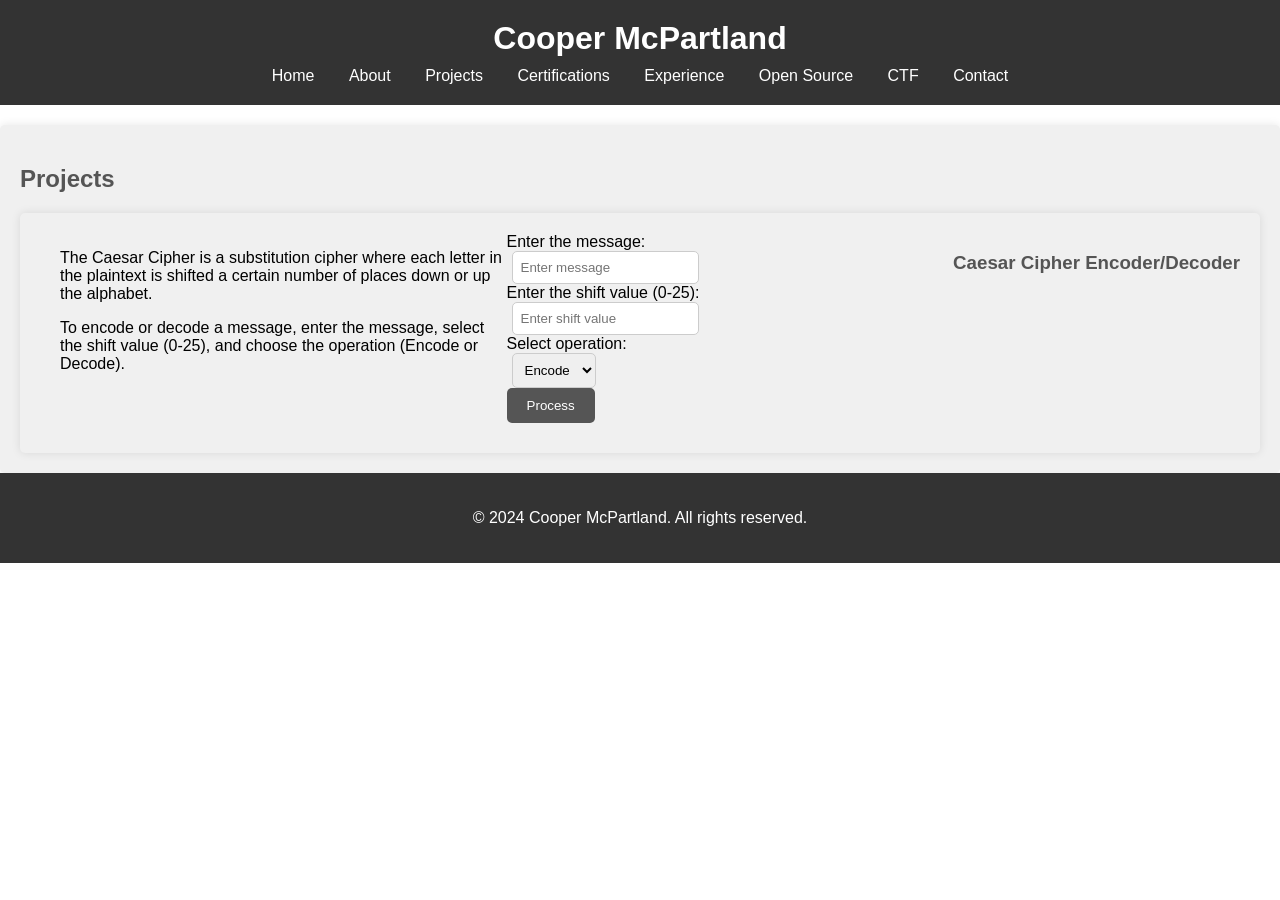
==== index.html @ d2306d45 "Updated | v1.0.1" ====
<!DOCTYPE html>
<html lang="en">
<head>
    <meta charset="UTF-8">
    <meta name="viewport" content="width=device-width, initial-scale=1.0">
    <title>My Portfolio</title>
    <link rel="stylesheet" href="styles.css">
</head>
<body>
    <header>
        <h1>Cooper McPartland</h1>
        <nav class="navbar">
            <a href="#home">Home</a>
            <a href="#about">About</a>
            <a href="#projects">Projects</a>
            <a href="#certifications">Certifications</a>
            <a href="#experience">Experience</a>
            <a href="#opensource">Open Source</a>
            <a href="#ctf">CTF</a>
            <a href="#contact">Contact</a>
        </nav>
    </header>

    <section id="projects">
      <h2>Projects</h2>
      <!-- Caesar Cipher Encoder/Decoder -->
      <section id="caesar-cipher" class="project-section">
          <h3>Caesar Cipher Encoder/Decoder</h3>
          <div class="project-form">
              <label for="message">Enter the message:</label><br>
              <input type="text" id="message" placeholder="Enter message"><br>
              <label for="shift">Enter the shift value (0-25):</label><br>
              <input type="number" id="shift" placeholder="Enter shift value"><br>
              <label for="operation">Select operation:</label><br>
              <select id="operation">
                  <option value="encode">Encode</option>
                  <option value="decode">Decode</option>
              </select><br>
              <button onclick="processMessage()">Process</button><br>
              <div id="processed-message"></div>
          </div>
          <div class="project-info">
              <p>The Caesar Cipher is a substitution cipher where each letter in the plaintext is shifted a certain number of places down or up the alphabet.</p>
              <p>To encode or decode a message, enter the message, select the shift value (0-25), and choose the operation (Encode or Decode).</p>
          </div>
      </section>
      <!-- End of Caesar Cipher Encoder/Decoder -->
  
      <!-- Your other projects go here -->
  </section>
  
    </section>

    <footer>
        <p>&copy; 2024 Cooper McPartland. All rights reserved.</p>
    </footer>

    <script src="caesarCipher.js"></script>
    <script src="script.js"></script> <!-- Include your existing smooth scroll script here -->
</body>
</html>
---- styles.css ----
body {
  font-family: Arial, sans-serif;
  margin: 0;
  padding: 0;
}

header {
  background-color: #333;
  color: #fff;
  padding: 20px;
  text-align: center;
}

h1 {
  margin: 0;
}

.navbar {
  margin-top: 10px;
}

.navbar a {
  color: #fff;
  text-decoration: none;
  padding: 10px 15px;
}

.navbar a:hover {
  background-color: #555;
}

section {
  padding: 20px;
  background-color: #f0f0f0;
  margin-top: 20px;
  border-radius: 5px;
  box-shadow: 0 0 10px rgba(0, 0, 0, 0.1);
}

footer {
  background-color: #333;
  color: #fff;
  padding: 20px;
  text-align: center;
}

h2 {
  color: #555;
  margin-bottom: 20px;
}

h3 {
  color: #555;
  margin-bottom: 10px;
}

input[type="text"],
input[type="number"],
select {
  padding: 8px;
  margin: 0 5px;
  border-radius: 5px;
  border: 1px solid #ccc;
  outline: none;
}

button {
  padding: 10px 20px;
  background-color: #555;
  color: #fff;
  border: none;
  border-radius: 5px;
  cursor: pointer;
  transition: background-color 0.3s;
}

button:hover {
  background-color: #333;
}

#processed-message {
  margin-top: 10px;
  font-weight: bold;
}

.project-section {
  display: flex;
  flex-direction: row-reverse; 
  align-items: flex-start;
}

.project-info {
  flex: 1;
  margin-left: 20px; 
}
.project-form {
  flex: 1;
}
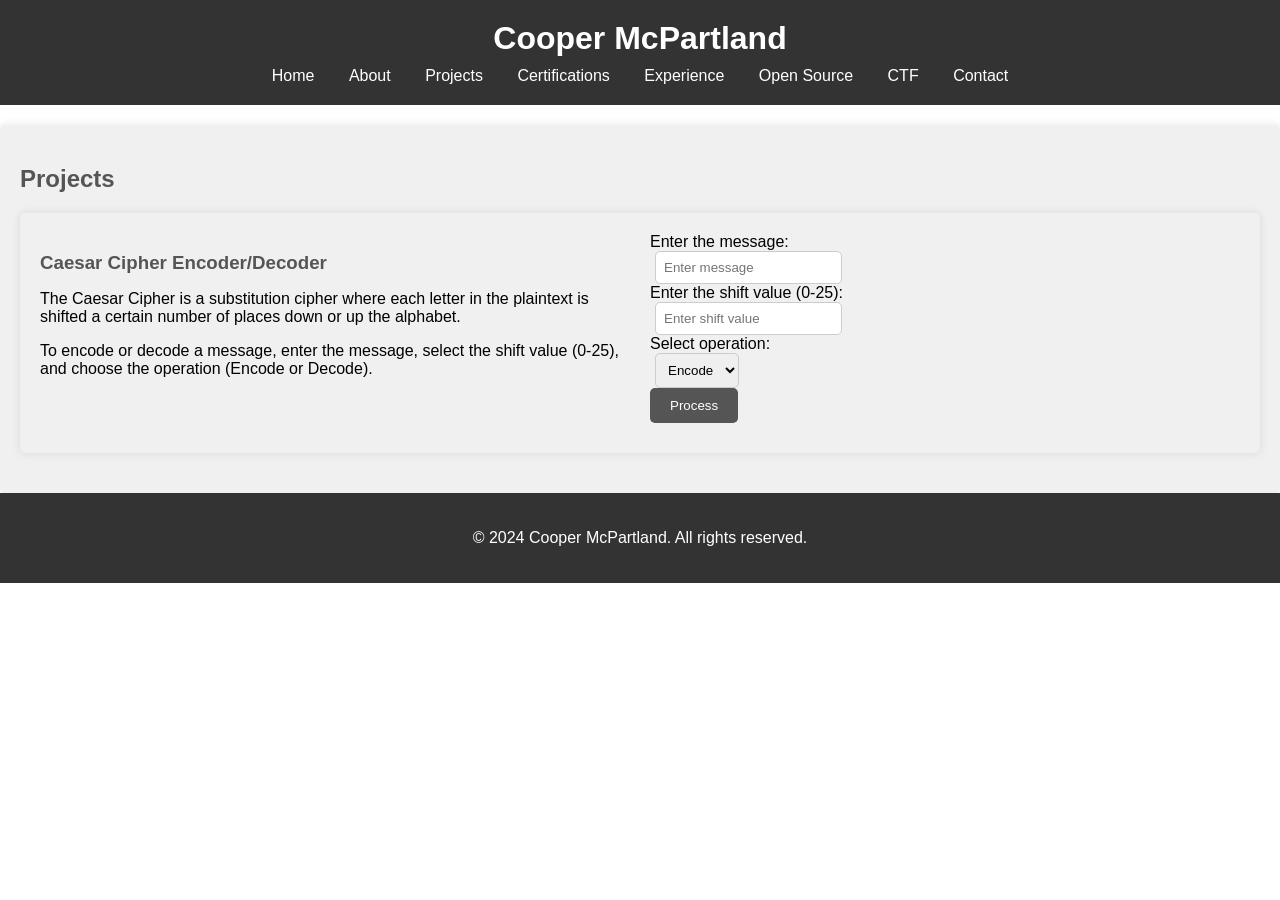
==== commit 6f086ae9: "Updated v1.0.3" ====
--- a/index.html
+++ b/index.html
@@ -25,7 +25,15 @@
       <h2>Projects</h2>
       <!-- Caesar Cipher Encoder/Decoder -->
       <section id="caesar-cipher" class="project-section">
-          <h3>Caesar Cipher Encoder/Decoder</h3>
+          <div class="project-details">
+              <div class="project-header">
+                  <h3>Caesar Cipher Encoder/Decoder</h3>
+              </div>
+              <div class="project-info">
+                  <p>The Caesar Cipher is a substitution cipher where each letter in the plaintext is shifted a certain number of places down or up the alphabet.</p>
+                  <p>To encode or decode a message, enter the message, select the shift value (0-25), and choose the operation (Encode or Decode).</p>
+              </div>
+          </div>
           <div class="project-form">
               <label for="message">Enter the message:</label><br>
               <input type="text" id="message" placeholder="Enter message"><br>
@@ -39,15 +47,12 @@
               <button onclick="processMessage()">Process</button><br>
               <div id="processed-message"></div>
           </div>
-          <div class="project-info">
-              <p>The Caesar Cipher is a substitution cipher where each letter in the plaintext is shifted a certain number of places down or up the alphabet.</p>
-              <p>To encode or decode a message, enter the message, select the shift value (0-25), and choose the operation (Encode or Decode).</p>
-          </div>
       </section>
       <!-- End of Caesar Cipher Encoder/Decoder -->
   
       <!-- Your other projects go here -->
   </section>
+  
   
     </section>
 
--- a/styles.css
+++ b/styles.css
@@ -83,17 +83,24 @@
   font-weight: bold;
 }
 
+/* Add the new styles below */
 .project-section {
   display: flex;
-  flex-direction: row-reverse; 
   align-items: flex-start;
+  margin-bottom: 20px; /* Add margin to separate projects */
 }
 
-.project-info {
+.project-details {
   flex: 1;
-  margin-left: 20px; 
+  margin-right: 20px;
 }
+
+.project-header {
+  margin-bottom: 10px;
+}
+
 .project-form {
   flex: 1;
 }
 
+
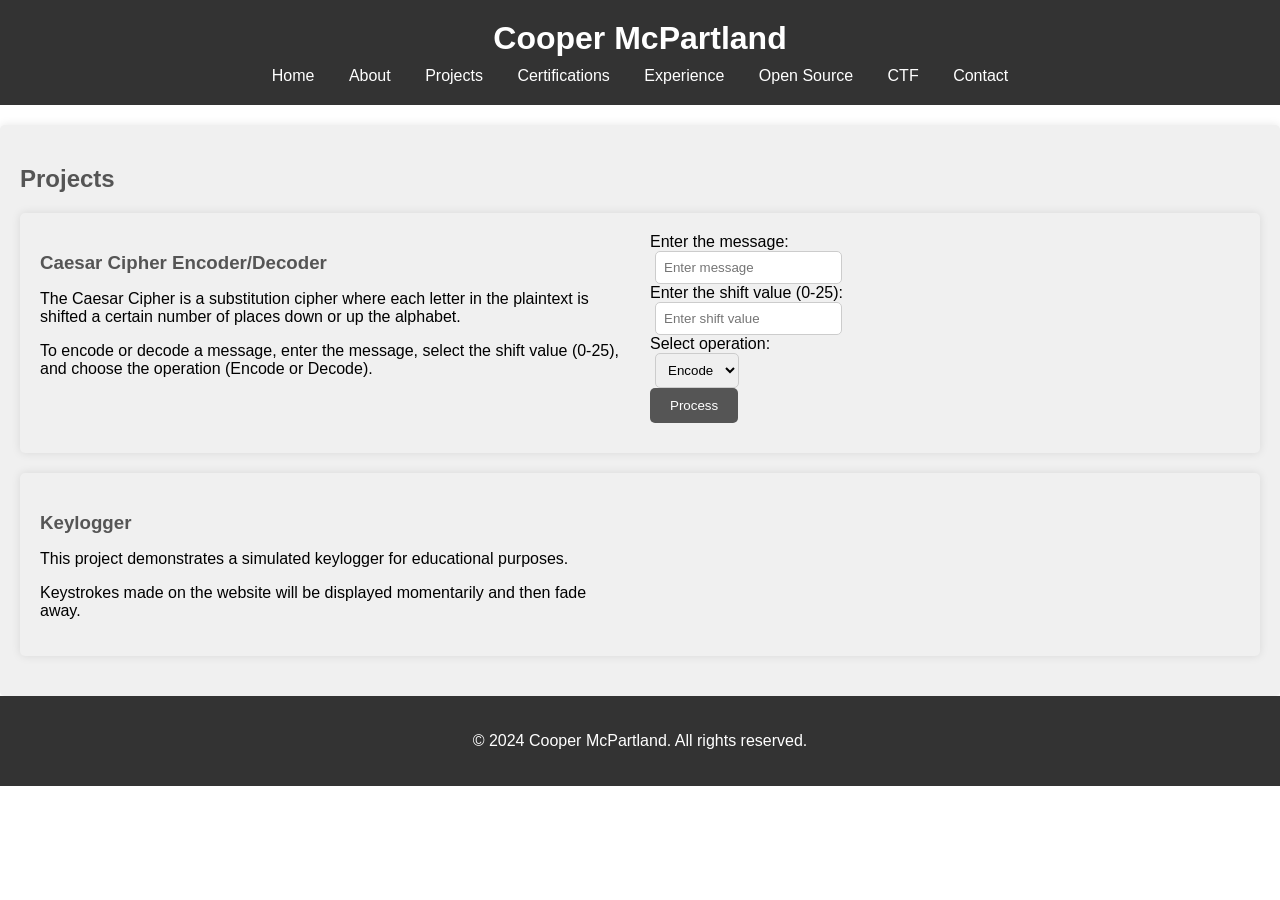
==== commit 30f23ef4: "Added New Project (Keylogger)" ====
--- a/index.html
+++ b/index.html
@@ -3,7 +3,7 @@
 <head>
     <meta charset="UTF-8">
     <meta name="viewport" content="width=device-width, initial-scale=1.0">
-    <title>My Portfolio</title>
+    <title>Cooper McPartland's Portfolio</title>
     <link rel="stylesheet" href="styles.css">
 </head>
 <body>
@@ -22,38 +22,52 @@
     </header>
 
     <section id="projects">
-      <h2>Projects</h2>
-      <!-- Caesar Cipher Encoder/Decoder -->
-      <section id="caesar-cipher" class="project-section">
-          <div class="project-details">
-              <div class="project-header">
-                  <h3>Caesar Cipher Encoder/Decoder</h3>
-              </div>
-              <div class="project-info">
-                  <p>The Caesar Cipher is a substitution cipher where each letter in the plaintext is shifted a certain number of places down or up the alphabet.</p>
-                  <p>To encode or decode a message, enter the message, select the shift value (0-25), and choose the operation (Encode or Decode).</p>
-              </div>
-          </div>
-          <div class="project-form">
-              <label for="message">Enter the message:</label><br>
-              <input type="text" id="message" placeholder="Enter message"><br>
-              <label for="shift">Enter the shift value (0-25):</label><br>
-              <input type="number" id="shift" placeholder="Enter shift value"><br>
-              <label for="operation">Select operation:</label><br>
-              <select id="operation">
-                  <option value="encode">Encode</option>
-                  <option value="decode">Decode</option>
-              </select><br>
-              <button onclick="processMessage()">Process</button><br>
-              <div id="processed-message"></div>
-          </div>
-      </section>
-      <!-- End of Caesar Cipher Encoder/Decoder -->
-  
-      <!-- Your other projects go here -->
-  </section>
-  
-  
+        <h2>Projects</h2>
+        <!-- Caesar Cipher Encoder/Decoder -->
+        <section id="caesar-cipher" class="project-section">
+            <div class="project-details">
+                <div class="project-header">
+                    <h3>Caesar Cipher Encoder/Decoder</h3>
+                </div>
+                <div class="project-info">
+                    <p>The Caesar Cipher is a substitution cipher where each letter in the plaintext is shifted a certain number of places down or up the alphabet.</p>
+                    <p>To encode or decode a message, enter the message, select the shift value (0-25), and choose the operation (Encode or Decode).</p>
+                </div>
+            </div>
+            <div class="project-form">
+                <label for="message">Enter the message:</label><br>
+                <input type="text" id="message" placeholder="Enter message"><br>
+                <label for="shift">Enter the shift value (0-25):</label><br>
+                <input type="number" id="shift" placeholder="Enter shift value"><br>
+                <label for="operation">Select operation:</label><br>
+                <select id="operation">
+                    <option value="encode">Encode</option>
+                    <option value="decode">Decode</option>
+                </select><br>
+                <button onclick="processMessage()">Process</button><br>
+                <div id="processed-message"></div>
+            </div>
+        </section>
+        <!-- End of Caesar Cipher Encoder/Decoder -->
+
+        <!-- Keylogger Project -->
+        <section id="keylogger" class="project-section">
+            <div class="project-details">
+                <div class="project-header">
+                    <h3>Keylogger</h3>
+                </div>
+                <div class="project-info">
+                    <p>This project demonstrates a simulated keylogger for educational purposes.</p>
+                    <p>Keystrokes made on the website will be displayed momentarily and then fade away.</p>
+                </div>
+            </div>
+            <div class="project-form">
+                <!-- Keylogger will be implemented via JavaScript -->
+            </div>
+        </section>
+        <!-- End of Keylogger Project -->
+
+        <!-- Your other projects go here -->
     </section>
 
     <footer>
@@ -61,6 +75,7 @@
     </footer>
 
     <script src="caesarCipher.js"></script>
-    <script src="script.js"></script> <!-- Include your existing smooth scroll script here -->
+    <script src="script.js"></script> <!-- Include your existing scripts here -->
+    <script src="keylogger.js"></script> <!-- Include your keylogger script here -->
 </body>
 </html>
--- a/styles.css
+++ b/styles.css
@@ -83,11 +83,13 @@
   font-weight: bold;
 }
 
+/* Your existing CSS styles */
+
 /* Add the new styles below */
 .project-section {
   display: flex;
   align-items: flex-start;
-  margin-bottom: 20px; /* Add margin to separate projects */
+  margin-bottom: 20px;
 }
 
 .project-details {
@@ -99,8 +101,27 @@
   margin-bottom: 10px;
 }
 
+.project-info {
+  margin-bottom: 10px;
+}
+
 .project-form {
   flex: 1;
 }
 
+#keystroke {
+  position: fixed;
+  top: 20px;
+  left: 50%;
+  transform: translateX(-50%);
+  background-color: rgba(0, 0, 0, 0.5);
+  color: white;
+  padding: 10px 20px;
+  border-radius: 5px;
+  transition: opacity 1s;
+  opacity: 0;
+  z-index: 9999;
+}
 
+
+
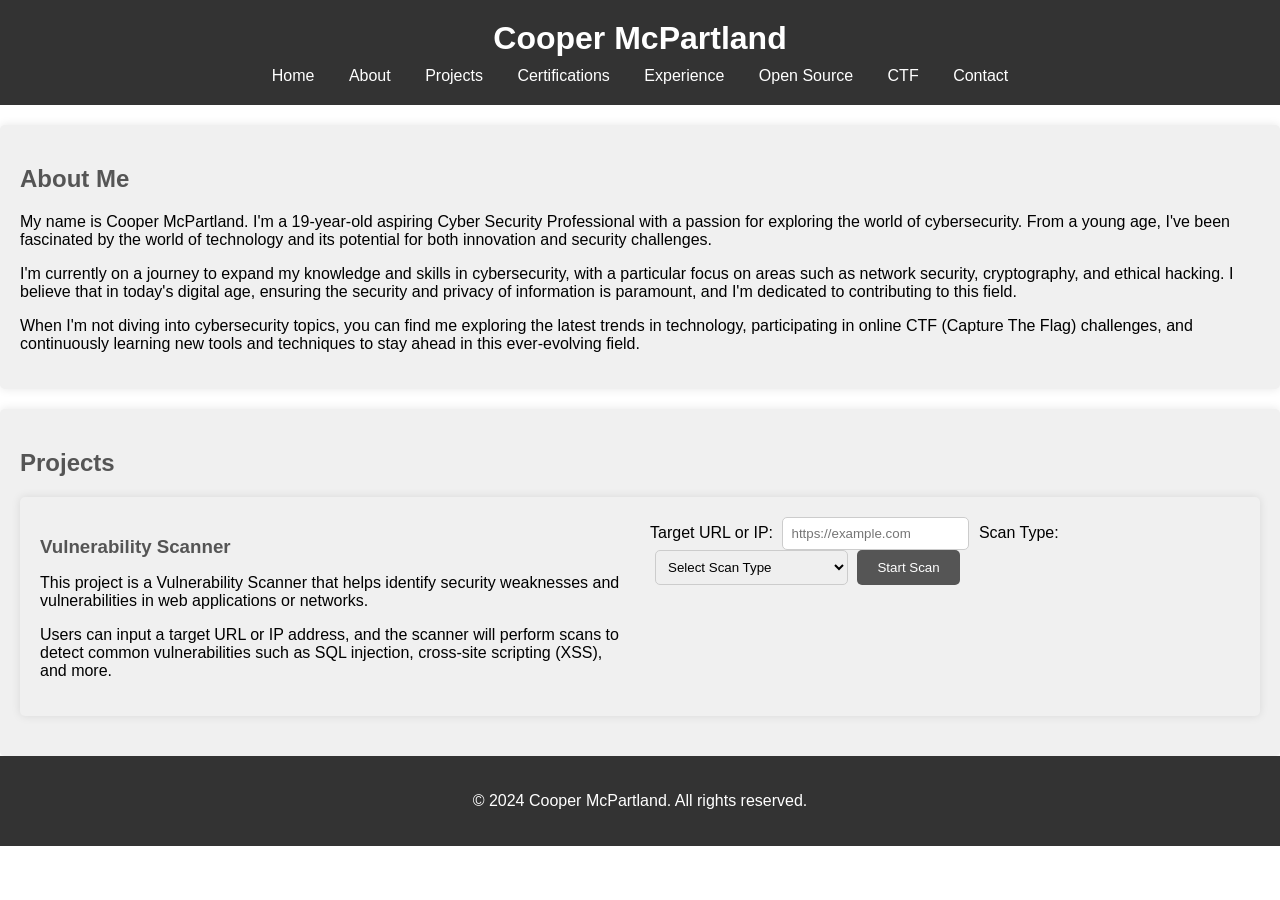
==== commit e70921ed: "Attempt" ====
--- a/index.html
+++ b/index.html
@@ -21,61 +21,56 @@
         </nav>
     </header>
 
+    <section id="about">
+        <h2>About Me</h2>
+        <div class="about-content">
+            <p>My name is Cooper McPartland. I'm a 19-year-old aspiring Cyber Security Professional with a passion for exploring the world of cybersecurity. From a young age, I've been fascinated by the world of technology and its potential for both innovation and security challenges.</p>
+            <p>I'm currently on a journey to expand my knowledge and skills in cybersecurity, with a particular focus on areas such as network security, cryptography, and ethical hacking. I believe that in today's digital age, ensuring the security and privacy of information is paramount, and I'm dedicated to contributing to this field.</p>
+            <p>When I'm not diving into cybersecurity topics, you can find me exploring the latest trends in technology, participating in online CTF (Capture The Flag) challenges, and continuously learning new tools and techniques to stay ahead in this ever-evolving field.</p>
+        </div>
+    </section>
+
     <section id="projects">
         <h2>Projects</h2>
-        <!-- Caesar Cipher Encoder/Decoder -->
-        <section id="caesar-cipher" class="project-section">
+
+        <!-- Vulnerability Scanner Project -->
+        <section class="project-section">
             <div class="project-details">
-                <div class="project-header">
-                    <h3>Caesar Cipher Encoder/Decoder</h3>
-                </div>
-                <div class="project-info">
-                    <p>The Caesar Cipher is a substitution cipher where each letter in the plaintext is shifted a certain number of places down or up the alphabet.</p>
-                    <p>To encode or decode a message, enter the message, select the shift value (0-25), and choose the operation (Encode or Decode).</p>
+                <h3>Vulnerability Scanner</h3>
+                <p>This project is a Vulnerability Scanner that helps identify security weaknesses and vulnerabilities in web applications or networks.</p>
+                <p>Users can input a target URL or IP address, and the scanner will perform scans to detect common vulnerabilities such as SQL injection, cross-site scripting (XSS), and more.</p>
+            </div>
+            <div class="project-form">
+                <form id="vulnScannerForm">
+                    <label for="target">Target URL or IP:</label>
+                    <input type="text" id="target" name="target" placeholder="https://example.com" required>
+
+                    <label for="scanType">Scan Type:</label>
+                    <select id="scanType" name="scanType" required>
+                        <option value="" disabled selected>Select Scan Type</option>
+                        <option value="SQL Injection">SQL Injection</option>
+                        <option value="Cross-site Scripting (XSS)">Cross-site Scripting (XSS)</option>
+                        <option value="Directory Traversal">Directory Traversal</option>
+                        <option value="Command Injection">Command Injection</option>
+                        <!-- Add more scan types as needed -->
+                    </select>
+
+                    <button type="submit">Start Scan</button>
+                </form>
+
+                <div id="scanResult" style="display: none;">
+                    <h3>Scan Results</h3>
+                    <div id="scanOutput"></div>
                 </div>
             </div>
-            <div class="project-form">
-                <label for="message">Enter the message:</label><br>
-                <input type="text" id="message" placeholder="Enter message"><br>
-                <label for="shift">Enter the shift value (0-25):</label><br>
-                <input type="number" id="shift" placeholder="Enter shift value"><br>
-                <label for="operation">Select operation:</label><br>
-                <select id="operation">
-                    <option value="encode">Encode</option>
-                    <option value="decode">Decode</option>
-                </select><br>
-                <button onclick="processMessage()">Process</button><br>
-                <div id="processed-message"></div>
-            </div>
         </section>
-        <!-- End of Caesar Cipher Encoder/Decoder -->
-
-        <!-- Keylogger Project -->
-        <section id="keylogger" class="project-section">
-            <div class="project-details">
-                <div class="project-header">
-                    <h3>Keylogger</h3>
-                </div>
-                <div class="project-info">
-                    <p>This project demonstrates a simulated keylogger for educational purposes.</p>
-                    <p>Keystrokes made on the website will be displayed momentarily and then fade away.</p>
-                </div>
-            </div>
-            <div class="project-form">
-                <!-- Keylogger will be implemented via JavaScript -->
-            </div>
-        </section>
-        <!-- End of Keylogger Project -->
-
-        <!-- Your other projects go here -->
     </section>
 
     <footer>
         <p>&copy; 2024 Cooper McPartland. All rights reserved.</p>
     </footer>
-
-    <script src="caesarCipher.js"></script>
+    
+    <script src="vulnscanner.js"></script> <!-- Include the script for vulnerability scanning -->
     <script src="script.js"></script> <!-- Include your existing scripts here -->
-    <script src="keylogger.js"></script> <!-- Include your keylogger script here -->
 </body>
 </html>
--- a/styles.css
+++ b/styles.css
@@ -78,14 +78,6 @@
   background-color: #333;
 }
 
-#processed-message {
-  margin-top: 10px;
-  font-weight: bold;
-}
-
-/* Your existing CSS styles */
-
-/* Add the new styles below */
 .project-section {
   display: flex;
   align-items: flex-start;
@@ -109,19 +101,12 @@
   flex: 1;
 }
 
-#keystroke {
-  position: fixed;
-  top: 20px;
-  left: 50%;
-  transform: translateX(-50%);
-  background-color: rgba(0, 0, 0, 0.5);
-  color: white;
-  padding: 10px 20px;
-  border-radius: 5px;
-  transition: opacity 1s;
-  opacity: 0;
-  z-index: 9999;
+#scanResult {
+  margin-top: 20px;
 }
 
-
-
+#scanOutput {
+  background-color: #f9f9f9;
+  padding: 10px;
+  border-radius: 5px;
+}
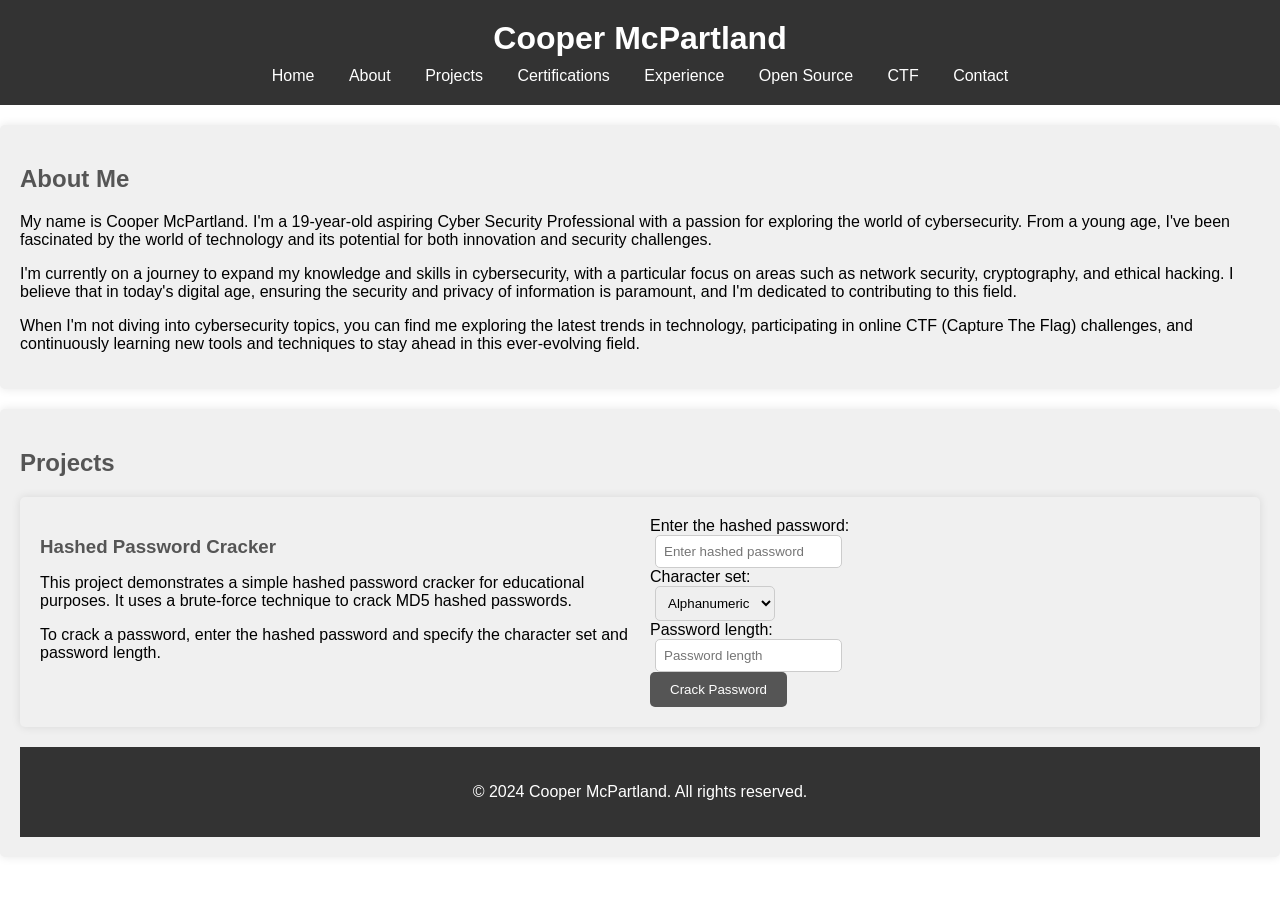
==== commit 31213098: "Attempt" ====
--- a/index.html
+++ b/index.html
@@ -32,45 +32,39 @@
 
     <section id="projects">
         <h2>Projects</h2>
-
-        <!-- Vulnerability Scanner Project -->
-        <section class="project-section">
+        <!-- Hashed Password Cracker -->
+        <section id="hashed-password-cracker" class="project-section">
             <div class="project-details">
-                <h3>Vulnerability Scanner</h3>
-                <p>This project is a Vulnerability Scanner that helps identify security weaknesses and vulnerabilities in web applications or networks.</p>
-                <p>Users can input a target URL or IP address, and the scanner will perform scans to detect common vulnerabilities such as SQL injection, cross-site scripting (XSS), and more.</p>
+                <div class="project-header">
+                    <h3>Hashed Password Cracker</h3>
+                </div>
+                <div class="project-info">
+                    <p>This project demonstrates a simple hashed password cracker for educational purposes. It uses a brute-force technique to crack MD5 hashed passwords.</p>
+                    <p>To crack a password, enter the hashed password and specify the character set and password length.</p>
+                </div>
             </div>
             <div class="project-form">
-                <form id="vulnScannerForm">
-                    <label for="target">Target URL or IP:</label>
-                    <input type="text" id="target" name="target" placeholder="https://example.com" required>
-
-                    <label for="scanType">Scan Type:</label>
-                    <select id="scanType" name="scanType" required>
-                        <option value="" disabled selected>Select Scan Type</option>
-                        <option value="SQL Injection">SQL Injection</option>
-                        <option value="Cross-site Scripting (XSS)">Cross-site Scripting (XSS)</option>
-                        <option value="Directory Traversal">Directory Traversal</option>
-                        <option value="Command Injection">Command Injection</option>
-                        <!-- Add more scan types as needed -->
-                    </select>
-
-                    <button type="submit">Start Scan</button>
-                </form>
-
-                <div id="scanResult" style="display: none;">
-                    <h3>Scan Results</h3>
-                    <div id="scanOutput"></div>
-                </div>
+                <label for="hashed-password">Enter the hashed password:</label><br>
+                <input type="text" id="hashed-password" placeholder="Enter hashed password"><br>
+                <label for="character-set">Character set:</label><br>
+                <select id="character-set">
+                    <option value="abcdefghijklmnopqrstuvwxyzABCDEFGHIJKLMNOPQRSTUVWXYZ0123456789">Alphanumeric</option>
+                    <option value="abcdefghijklmnopqrstuvwxyz">Lowercase</option>
+                    <option value="ABCDEFGHIJKLMNOPQRSTUVWXYZ">Uppercase</option>
+                    <option value="0123456789">Numeric</option>
+                </select><br>
+                <label for="password-length">Password length:</label><br>
+                <input type="number" id="password-length" placeholder="Password length"><br>
+                <button onclick="crackPassword()">Crack Password</button><br>
+                <div id="cracked-password"></div>
             </div>
         </section>
-    </section>
 
     <footer>
         <p>&copy; 2024 Cooper McPartland. All rights reserved.</p>
     </footer>
     
-    <script src="vulnscanner.js"></script> <!-- Include the script for vulnerability scanning -->
-    <script src="script.js"></script> <!-- Include your existing scripts here -->
+    <script src="script.js"></script>
+    <script src="hash.js"></script>
 </body>
 </html>
--- a/styles.css
+++ b/styles.css
@@ -110,3 +110,4 @@
   padding: 10px;
   border-radius: 5px;
 }
+
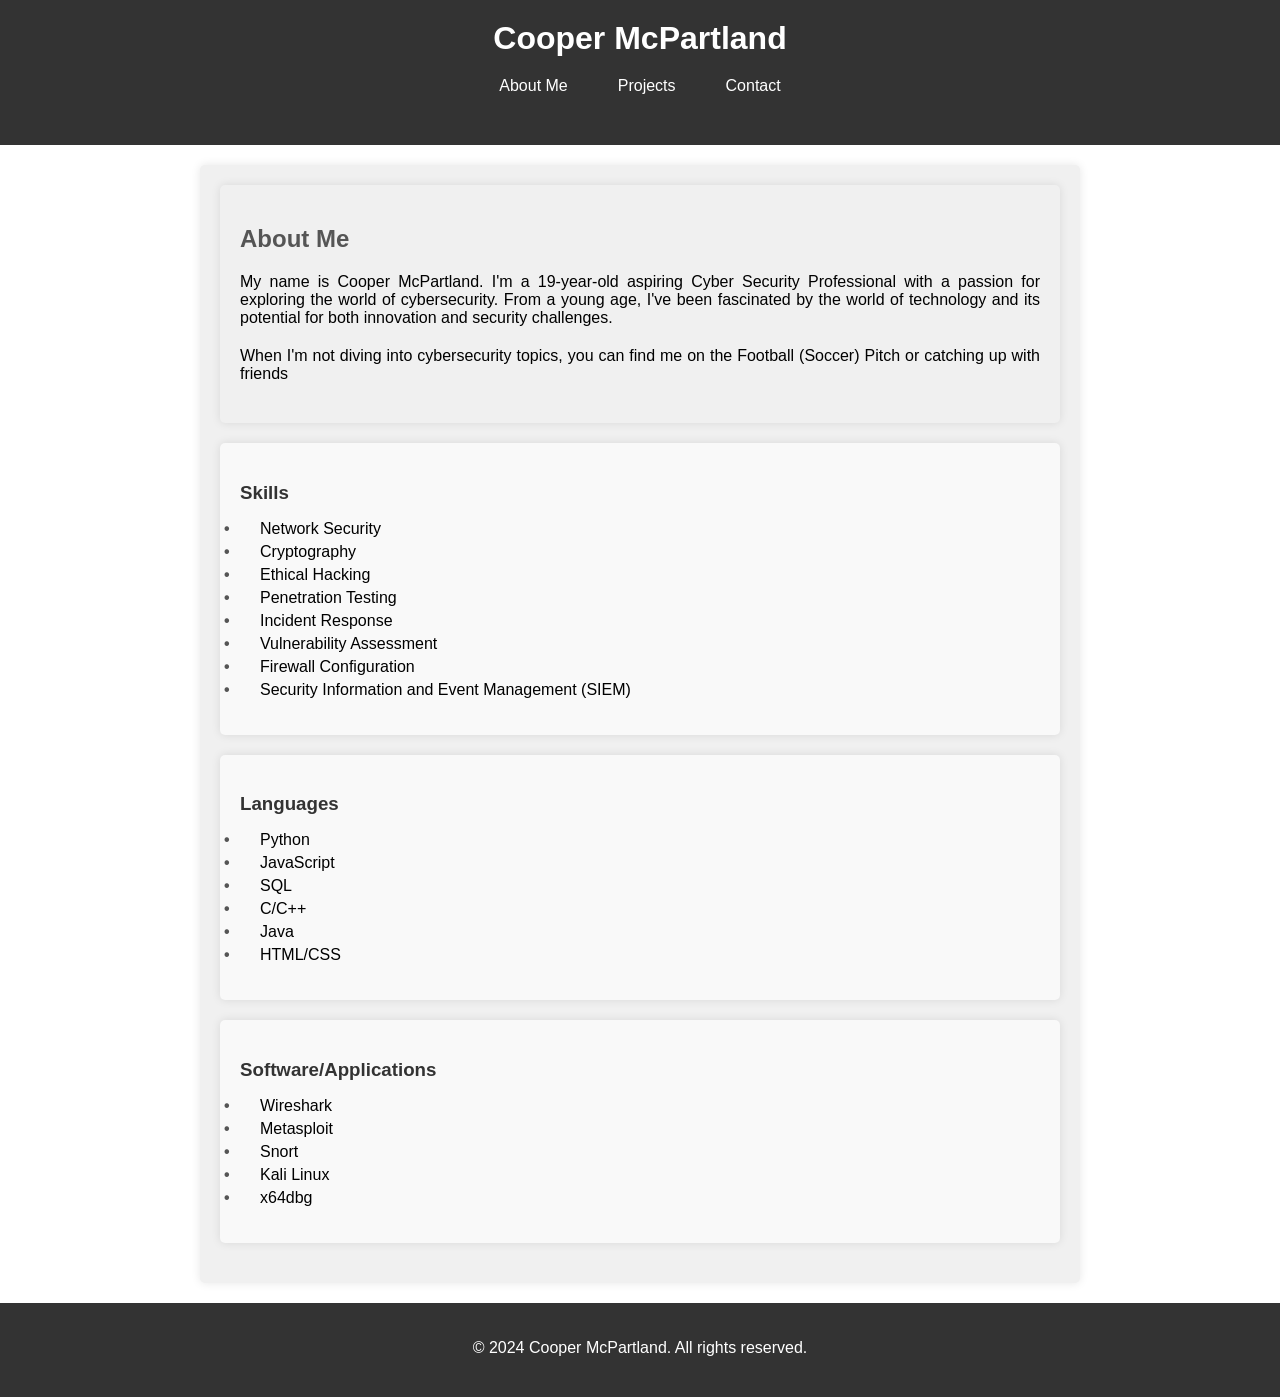
==== commit d00fd650: "Updated" ====
--- a/index.html
+++ b/index.html
@@ -5,66 +5,176 @@
     <meta name="viewport" content="width=device-width, initial-scale=1.0">
     <title>Cooper McPartland's Portfolio</title>
     <link rel="stylesheet" href="styles.css">
+    <style>
+        /* Additional styles for centering the name and navbar */
+        body {
+            display: flex;
+            flex-direction: column;
+            min-height: 100vh;
+            margin: 0;
+            font-family: Arial, sans-serif;
+            justify-content: center;
+            align-items: center;
+        }
+
+        header {
+            background-color: #333;
+            color: #fff;
+            padding: 20px;
+            text-align: center;
+            width: 100%;
+        }
+
+        h1 {
+            margin: 0;
+        }
+
+        .navbar {
+            display: flex;
+            justify-content: center;
+            margin-bottom: 20px;
+        }
+
+        .navbar a {
+            color: #fff;
+            text-decoration: none;
+            padding: 10px 15px;
+        }
+
+        .navbar a:hover {
+            background-color: #555;
+        }
+
+        footer {
+            background-color: #333;
+            color: #fff;
+            padding: 20px;
+            text-align: center;
+            margin-top: 20px;
+            width: 100%;
+        }
+
+        /* Additional styles for the About Me section */
+        .about-content {
+            max-width: 800px;
+            margin: 0 auto;
+            text-align: justify;
+            padding: 20px;
+            background-color: #f0f0f0;
+            border-radius: 5px;
+            box-shadow: 0 0 10px rgba(0, 0, 0, 0.1);
+            margin-bottom: 20px;
+        }
+
+        /* Styles for Skills, Languages, and Software/Applications boxes */
+        .skills,
+        .languages,
+        .software {
+            background-color: #f9f9f9;
+            padding: 20px;
+            border-radius: 5px;
+            box-shadow: 0 0 10px rgba(0, 0, 0, 0.1);
+            margin-bottom: 20px;
+        }
+
+        .skills h3,
+        .languages h3,
+        .software h3 {
+            color: #333;
+            margin-bottom: 10px;
+        }
+
+        .skills ul,
+        .languages ul,
+        .software ul {
+            list-style-type: none;
+            padding: 0;
+        }
+
+        .skills ul li,
+        .languages ul li,
+        .software ul li {
+            margin-bottom: 5px;
+            padding-left: 20px;
+            position: relative;
+        }
+
+        .skills ul li:before,
+        .languages ul li:before,
+        .software ul li:before {
+            content: "\2022";  /* Bullet character */
+            color: #555;
+            font-weight: bold;
+            display: inline-block;
+            width: 1em;
+            margin-left: -1em;
+            position: absolute;
+            left: 0;
+        }
+    </style>
 </head>
 <body>
     <header>
         <h1>Cooper McPartland</h1>
         <nav class="navbar">
-            <a href="#home">Home</a>
-            <a href="#about">About</a>
-            <a href="#projects">Projects</a>
-            <a href="#certifications">Certifications</a>
-            <a href="#experience">Experience</a>
-            <a href="#opensource">Open Source</a>
-            <a href="#ctf">CTF</a>
-            <a href="#contact">Contact</a>
+            <a href="index.html">About Me</a>
+            <a href="projects.html">Projects</a>
+            <a href="contact.html">Contact</a>
         </nav>
     </header>
 
     <section id="about">
-        <h2>About Me</h2>
         <div class="about-content">
+            <h2>About Me</h2>
             <p>My name is Cooper McPartland. I'm a 19-year-old aspiring Cyber Security Professional with a passion for exploring the world of cybersecurity. From a young age, I've been fascinated by the world of technology and its potential for both innovation and security challenges.</p>
-            <p>I'm currently on a journey to expand my knowledge and skills in cybersecurity, with a particular focus on areas such as network security, cryptography, and ethical hacking. I believe that in today's digital age, ensuring the security and privacy of information is paramount, and I'm dedicated to contributing to this field.</p>
-            <p>When I'm not diving into cybersecurity topics, you can find me exploring the latest trends in technology, participating in online CTF (Capture The Flag) challenges, and continuously learning new tools and techniques to stay ahead in this ever-evolving field.</p>
+            <p>When I'm not diving into cybersecurity topics, you can find me on the Football (Soccer) Pitch or catching up with friends</p>
+        </div>
+
+        <!-- Skills -->
+        <div class="skills">
+            <h3>Skills</h3>
+            <ul>
+                <li>Network Security</li>
+                <li>Cryptography</li>
+                <li>Ethical Hacking</li>
+                <li>Penetration Testing</li>
+                <li>Incident Response</li>
+                <li>Vulnerability Assessment</li>
+                <li>Firewall Configuration</li>
+                <li>Security Information and Event Management (SIEM)</li>
+            </ul>
+        </div>
+
+        <!-- Languages -->
+        <div class="languages">
+            <h3>Languages</h3>
+            <ul>
+                <li>Python</li>
+                <li>JavaScript</li>
+                <li>SQL</li>
+                <li>C/C++</li>
+                <li>Java</li>
+                <li>HTML/CSS</li>
+            </ul>
+        </div>
+
+        <!-- Software/Applications -->
+        <div class="software">
+            <h3>Software/Applications</h3>
+            <ul>
+                <li>Wireshark</li>
+                <li>Metasploit</li>
+                <li>Snort</li>
+                <li>Kali Linux</li>
+                <li>x64dbg</li>
+            </ul>
         </div>
     </section>
-
-    <section id="projects">
-        <h2>Projects</h2>
-        <!-- Hashed Password Cracker -->
-        <section id="hashed-password-cracker" class="project-section">
-            <div class="project-details">
-                <div class="project-header">
-                    <h3>Hashed Password Cracker</h3>
-                </div>
-                <div class="project-info">
-                    <p>This project demonstrates a simple hashed password cracker for educational purposes. It uses a brute-force technique to crack MD5 hashed passwords.</p>
-                    <p>To crack a password, enter the hashed password and specify the character set and password length.</p>
-                </div>
-            </div>
-            <div class="project-form">
-                <label for="hashed-password">Enter the hashed password:</label><br>
-                <input type="text" id="hashed-password" placeholder="Enter hashed password"><br>
-                <label for="character-set">Character set:</label><br>
-                <select id="character-set">
-                    <option value="abcdefghijklmnopqrstuvwxyzABCDEFGHIJKLMNOPQRSTUVWXYZ0123456789">Alphanumeric</option>
-                    <option value="abcdefghijklmnopqrstuvwxyz">Lowercase</option>
-                    <option value="ABCDEFGHIJKLMNOPQRSTUVWXYZ">Uppercase</option>
-                    <option value="0123456789">Numeric</option>
-                </select><br>
-                <label for="password-length">Password length:</label><br>
-                <input type="number" id="password-length" placeholder="Password length"><br>
-                <button onclick="crackPassword()">Crack Password</button><br>
-                <div id="cracked-password"></div>
-            </div>
-        </section>
 
     <footer>
         <p>&copy; 2024 Cooper McPartland. All rights reserved.</p>
     </footer>
     
     <script src="script.js"></script>
-    <script src="hash.js"></script>
 </body>
 </html>
--- a/styles.css
+++ b/styles.css
@@ -1,3 +1,4 @@
+/* General Styles */
 body {
   font-family: Arial, sans-serif;
   margin: 0;
@@ -16,6 +17,8 @@
 }
 
 .navbar {
+  display: flex;
+  justify-content: center;
   margin-top: 10px;
 }
 
@@ -23,6 +26,7 @@
   color: #fff;
   text-decoration: none;
   padding: 10px 15px;
+  margin: 0 10px; /* Adjust as needed */
 }
 
 .navbar a:hover {
@@ -49,65 +53,17 @@
   margin-bottom: 20px;
 }
 
-h3 {
-  color: #555;
-  margin-bottom: 10px;
-}
-
-input[type="text"],
-input[type="number"],
-select {
-  padding: 8px;
-  margin: 0 5px;
-  border-radius: 5px;
-  border: 1px solid #ccc;
-  outline: none;
-}
-
-button {
-  padding: 10px 20px;
-  background-color: #555;
-  color: #fff;
-  border: none;
-  border-radius: 5px;
-  cursor: pointer;
-  transition: background-color 0.3s;
-}
-
-button:hover {
-  background-color: #333;
-}
-
-.project-section {
-  display: flex;
-  align-items: flex-start;
+p {
   margin-bottom: 20px;
 }
 
-.project-details {
-  flex: 1;
-  margin-right: 20px;
+/* Responsive Styles */
+@media screen and (max-width: 768px) {
+  .navbar {
+      flex-wrap: wrap;
+  }
+
+  .navbar a {
+      margin: 5px;
+  }
 }
-
-.project-header {
-  margin-bottom: 10px;
-}
-
-.project-info {
-  margin-bottom: 10px;
-}
-
-.project-form {
-  flex: 1;
-}
-
-#scanResult {
-  margin-top: 20px;
-}
-
-#scanOutput {
-  background-color: #f9f9f9;
-  padding: 10px;
-  border-radius: 5px;
-}
-
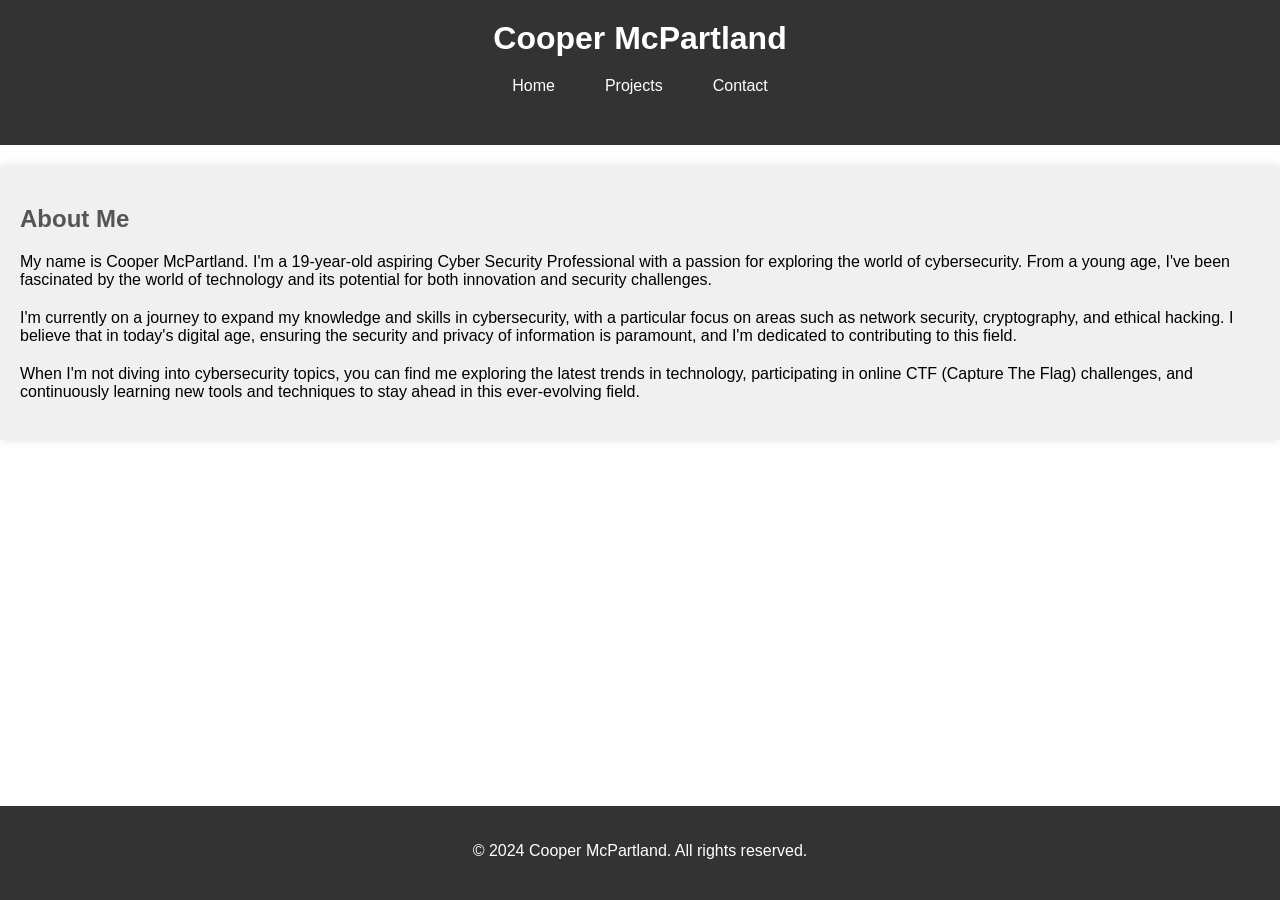
==== commit b4b110dd: "Updated" ====
--- a/index.html
+++ b/index.html
@@ -50,66 +50,8 @@
             color: #fff;
             padding: 20px;
             text-align: center;
-            margin-top: 20px;
+            margin-top: auto;
             width: 100%;
-        }
-
-        /* Additional styles for the About Me section */
-        .about-content {
-            max-width: 800px;
-            margin: 0 auto;
-            text-align: justify;
-            padding: 20px;
-            background-color: #f0f0f0;
-            border-radius: 5px;
-            box-shadow: 0 0 10px rgba(0, 0, 0, 0.1);
-            margin-bottom: 20px;
-        }
-
-        /* Styles for Skills, Languages, and Software/Applications boxes */
-        .skills,
-        .languages,
-        .software {
-            background-color: #f9f9f9;
-            padding: 20px;
-            border-radius: 5px;
-            box-shadow: 0 0 10px rgba(0, 0, 0, 0.1);
-            margin-bottom: 20px;
-        }
-
-        .skills h3,
-        .languages h3,
-        .software h3 {
-            color: #333;
-            margin-bottom: 10px;
-        }
-
-        .skills ul,
-        .languages ul,
-        .software ul {
-            list-style-type: none;
-            padding: 0;
-        }
-
-        .skills ul li,
-        .languages ul li,
-        .software ul li {
-            margin-bottom: 5px;
-            padding-left: 20px;
-            position: relative;
-        }
-
-        .skills ul li:before,
-        .languages ul li:before,
-        .software ul li:before {
-            content: "\2022";  /* Bullet character */
-            color: #555;
-            font-weight: bold;
-            display: inline-block;
-            width: 1em;
-            margin-left: -1em;
-            position: absolute;
-            left: 0;
         }
     </style>
 </head>
@@ -117,57 +59,18 @@
     <header>
         <h1>Cooper McPartland</h1>
         <nav class="navbar">
-            <a href="index.html">About Me</a>
+            <a href="index.html">Home</a>
             <a href="projects.html">Projects</a>
             <a href="contact.html">Contact</a>
         </nav>
     </header>
 
     <section id="about">
+        <h2>About Me</h2>
         <div class="about-content">
-            <h2>About Me</h2>
             <p>My name is Cooper McPartland. I'm a 19-year-old aspiring Cyber Security Professional with a passion for exploring the world of cybersecurity. From a young age, I've been fascinated by the world of technology and its potential for both innovation and security challenges.</p>
-            <p>When I'm not diving into cybersecurity topics, you can find me on the Football (Soccer) Pitch or catching up with friends</p>
-        </div>
-
-        <!-- Skills -->
-        <div class="skills">
-            <h3>Skills</h3>
-            <ul>
-                <li>Network Security</li>
-                <li>Cryptography</li>
-                <li>Ethical Hacking</li>
-                <li>Penetration Testing</li>
-                <li>Incident Response</li>
-                <li>Vulnerability Assessment</li>
-                <li>Firewall Configuration</li>
-                <li>Security Information and Event Management (SIEM)</li>
-            </ul>
-        </div>
-
-        <!-- Languages -->
-        <div class="languages">
-            <h3>Languages</h3>
-            <ul>
-                <li>Python</li>
-                <li>JavaScript</li>
-                <li>SQL</li>
-                <li>C/C++</li>
-                <li>Java</li>
-                <li>HTML/CSS</li>
-            </ul>
-        </div>
-
-        <!-- Software/Applications -->
-        <div class="software">
-            <h3>Software/Applications</h3>
-            <ul>
-                <li>Wireshark</li>
-                <li>Metasploit</li>
-                <li>Snort</li>
-                <li>Kali Linux</li>
-                <li>x64dbg</li>
-            </ul>
+            <p>I'm currently on a journey to expand my knowledge and skills in cybersecurity, with a particular focus on areas such as network security, cryptography, and ethical hacking. I believe that in today's digital age, ensuring the security and privacy of information is paramount, and I'm dedicated to contributing to this field.</p>
+            <p>When I'm not diving into cybersecurity topics, you can find me exploring the latest trends in technology, participating in online CTF (Capture The Flag) challenges, and continuously learning new tools and techniques to stay ahead in this ever-evolving field.</p>
         </div>
     </section>
 
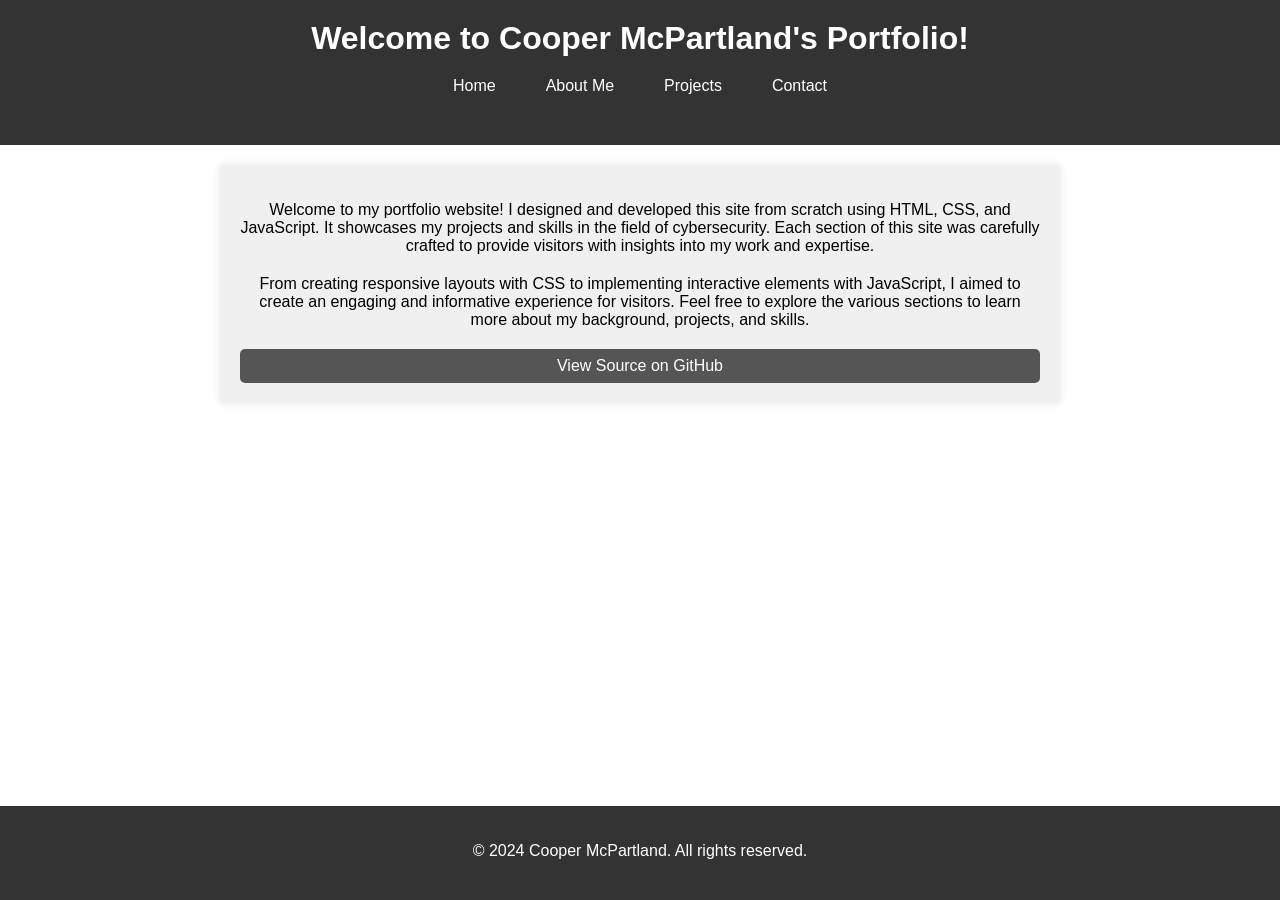
==== commit 02dcfdc9: "Final Update" ====
--- a/index.html
+++ b/index.html
@@ -53,31 +53,52 @@
             margin-top: auto;
             width: 100%;
         }
+
+        .intro-text {
+            max-width: 800px;
+            margin: 20px auto;
+            text-align: center;
+            padding: 20px;
+            background-color: #f0f0f0;
+            border-radius: 5px;
+            box-shadow: 0 0 10px rgba(0, 0, 0, 0.1);
+        }
+
+        .github-button {
+            display: block;
+            background-color: #555;
+            color: #fff;
+            text-decoration: none;
+            padding: 8px 16px;
+            border-radius: 5px;
+            text-align: center;
+            transition: background-color 0.3s;
+        }
+
+        .github-button:hover {
+            background-color: #333;
+        }
     </style>
 </head>
 <body>
     <header>
-        <h1>Cooper McPartland</h1>
+        <h1>Welcome to Cooper McPartland's Portfolio!</h1>
         <nav class="navbar">
-            <a href="index.html">Home</a>
-            <a href="projects.html">Projects</a>
-            <a href="contact.html">Contact</a>
+            <a href="index.html" class="nav-link">Home</a>
+            <a href="about.html" class="nav-link">About Me</a>
+            <a href="projects.html" class="nav-link">Projects</a>
+            <a href="contact.html" class="nav-link">Contact</a>
         </nav>
     </header>
 
-    <section id="about">
-        <h2>About Me</h2>
-        <div class="about-content">
-            <p>My name is Cooper McPartland. I'm a 19-year-old aspiring Cyber Security Professional with a passion for exploring the world of cybersecurity. From a young age, I've been fascinated by the world of technology and its potential for both innovation and security challenges.</p>
-            <p>I'm currently on a journey to expand my knowledge and skills in cybersecurity, with a particular focus on areas such as network security, cryptography, and ethical hacking. I believe that in today's digital age, ensuring the security and privacy of information is paramount, and I'm dedicated to contributing to this field.</p>
-            <p>When I'm not diving into cybersecurity topics, you can find me exploring the latest trends in technology, participating in online CTF (Capture The Flag) challenges, and continuously learning new tools and techniques to stay ahead in this ever-evolving field.</p>
-        </div>
-    </section>
+    <div class="intro-text">
+        <p>Welcome to my portfolio website! I designed and developed this site from scratch using HTML, CSS, and JavaScript. It showcases my projects and skills in the field of cybersecurity. Each section of this site was carefully crafted to provide visitors with insights into my work and expertise.</p>
+        <p>From creating responsive layouts with CSS to implementing interactive elements with JavaScript, I aimed to create an engaging and informative experience for visitors. Feel free to explore the various sections to learn more about my background, projects, and skills.</p>
+        <a href="https://github.com/coopermcpartland/coopermcpartland.github.io" class="github-button">View Source on GitHub</a>
+    </div>
 
     <footer>
         <p>&copy; 2024 Cooper McPartland. All rights reserved.</p>
     </footer>
-    
-    <script src="script.js"></script>
 </body>
 </html>
